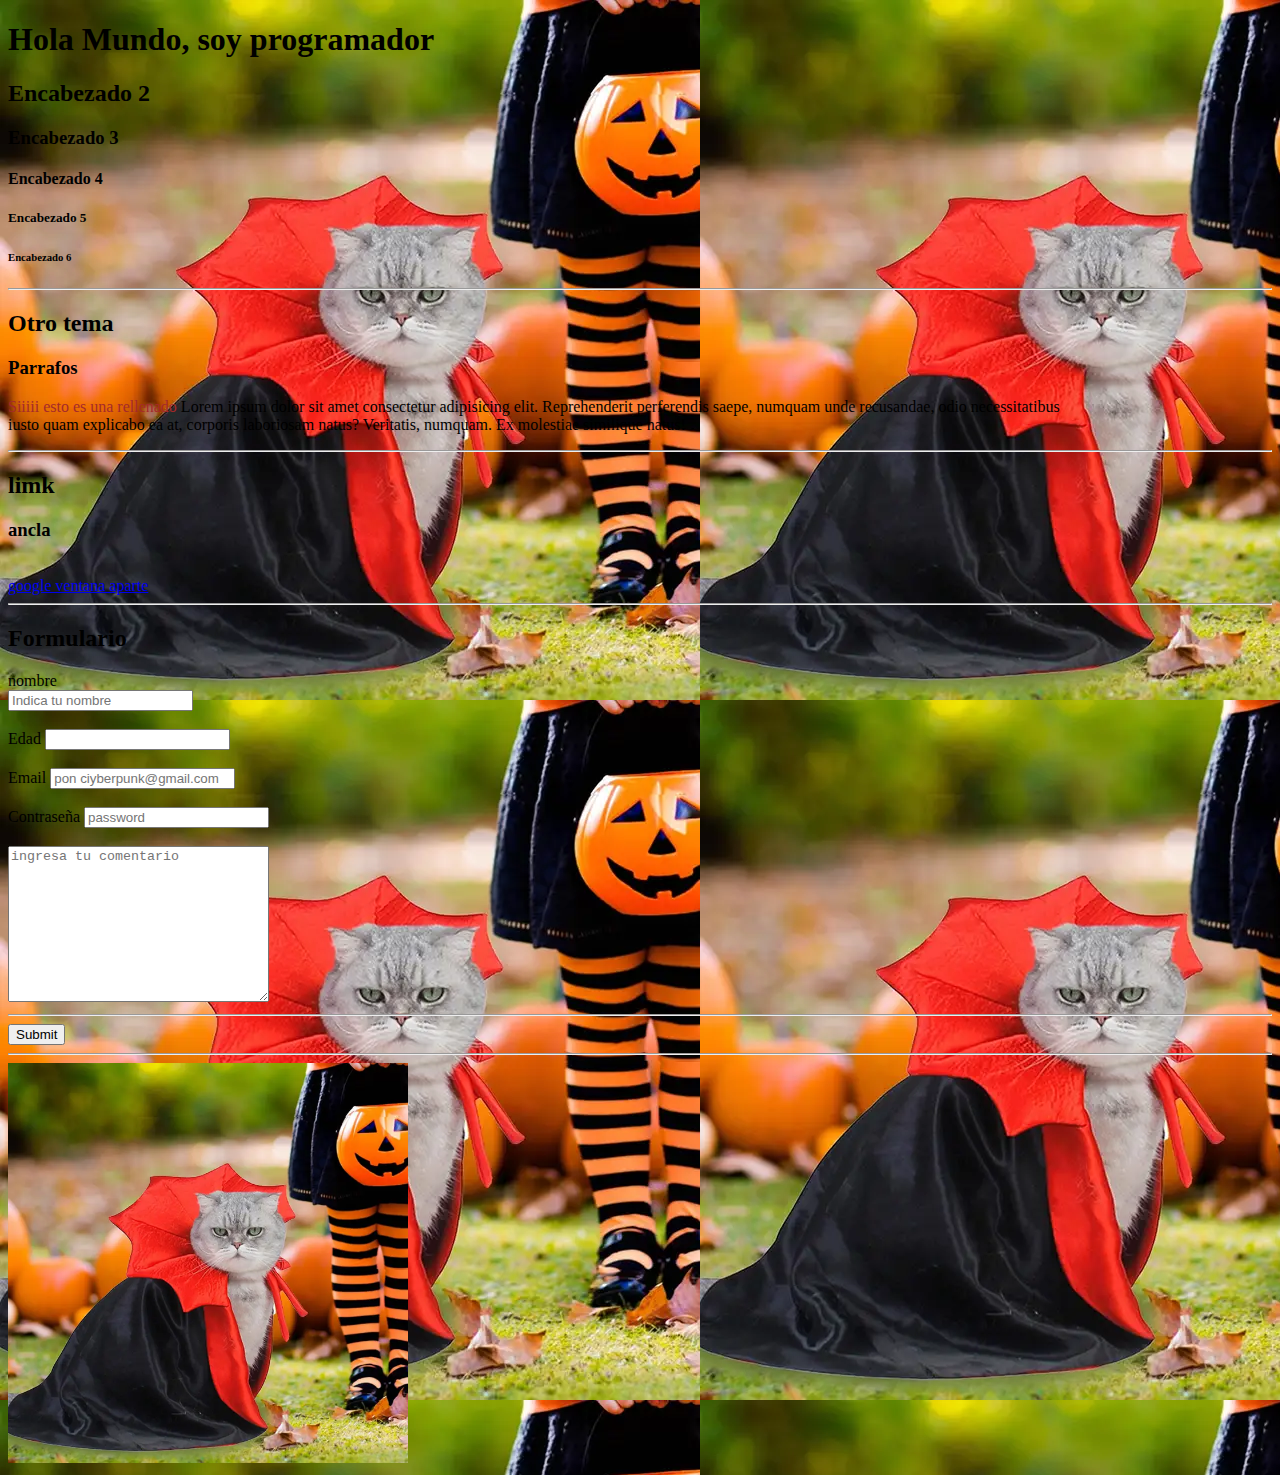
==== index.html @ ae7e28e5 "primera clase html" ====
<!DOCTYPE html><!-- alt + shift+A crea un como comentario  -->

<html lang="en">
<head>
    <meta charset="UTF-8">
    <meta name="viewport" content="width=device-width, initial-scale=1.0">
    <title>Cyberpunk</title>
</head>
<body background="public/gato.webp">
 <!-- Ennot es un plugin para shortcuts  -->
 <h1>Hola Mundo, soy programador</h1>
 <h2>Encabezado 2</h2>
<h3>Encabezado 3</h3> 
<h4>Encabezado 4 </h4> <h5>Encabezado 5</h5>
<h6>Encabezado 6 </h6>
    <!-- CRL+ALT+FLECHA "multiplicar cursor" -->
 <!-- CTRL+ALT+FLRECHA DUPLICA -->
 <hr><!-- salto de linea -->
<h2>Otro tema</h2>
<h3>Parrafos</h3>
<p>
    <span style="color:brown">Siiiii esto es una rellenado</span> Lorem ipsum dolor sit amet consectetur adipisicing elit. Reprehenderit perferendis saepe, numquam unde recusandae, odio necessitatibus <br/> 
    iusto quam explicabo ea at, corporis laboriosam natus? Veritatis, numquam. Ex molestiae similique natus!</p>
    <hr />
    <h2>limk</h2>
    <h3>ancla</h3>
    <a href="google.com"></a><br />
    <a target="_blank"    href="https://www.google.com">google ventana aparte</a>
    <hr>
    <h2>Formulario</h2>
    <form action="/cyberform" method="get">
        <label for="nombre">nombre</label><br />
        <input type="text" id="nombre" name="nombre" placeholder="Indica tu nombre">
        <br><br>
        <label for="edad">Edad</label>
        <input type="number" id="edad" name="edad">
        <br><br>
        <label for="emal">Email</label>
        <input type="email" id="email" name="email" placeholder="pon ciyberpunk@gmail.com">
        <br><br>
        <label for="password">Contraseña</label>
        <input 
        type="password"
        id="password"
        name="password"
        placeholder="password"
        >
        <br><br>
        <label for="texto"></label>
        <textarea name="texto" id="texto" cols="30" rows="10" placeholder="ingresa tu comentario"></textarea>
        <hr />
        <input type="submit">
    </form>
    <hr />
    <img src="public/gato.webp" alt="imagen gato " height="400px" width="400">


</body>
</html>
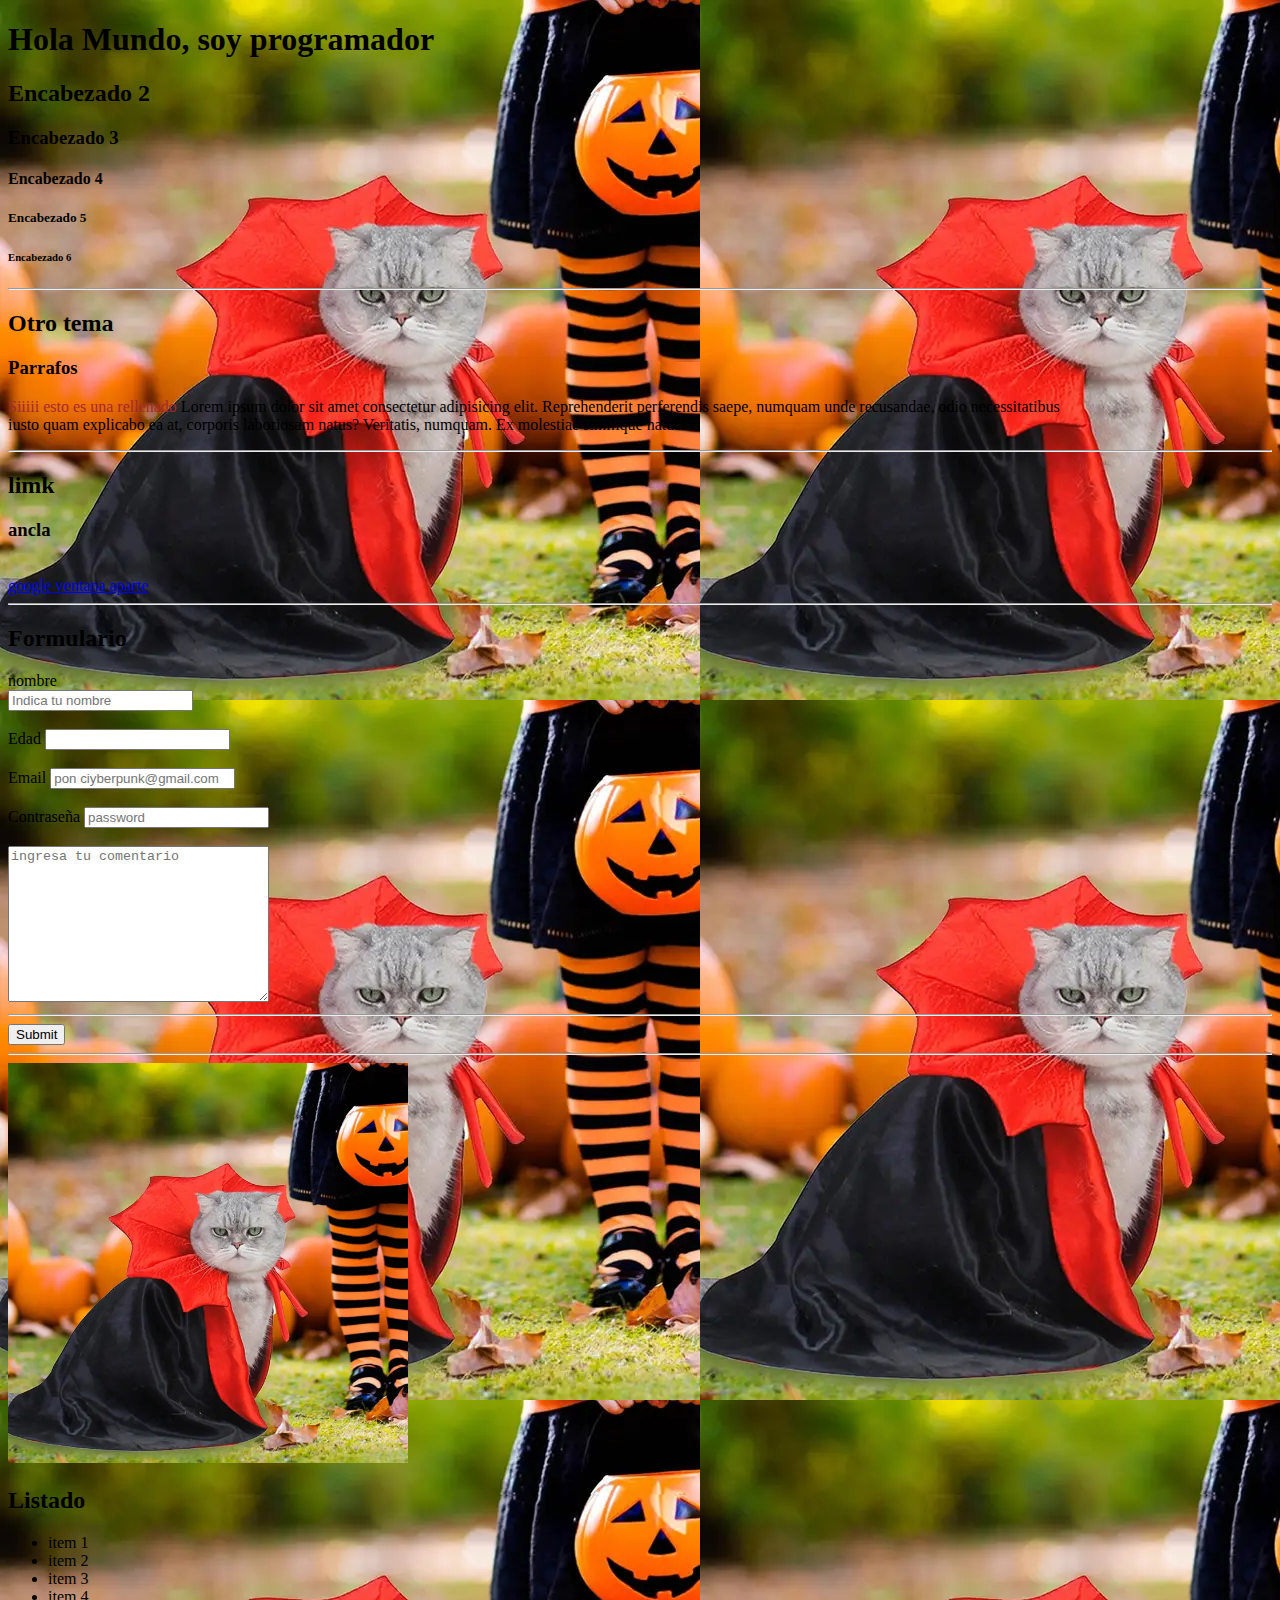
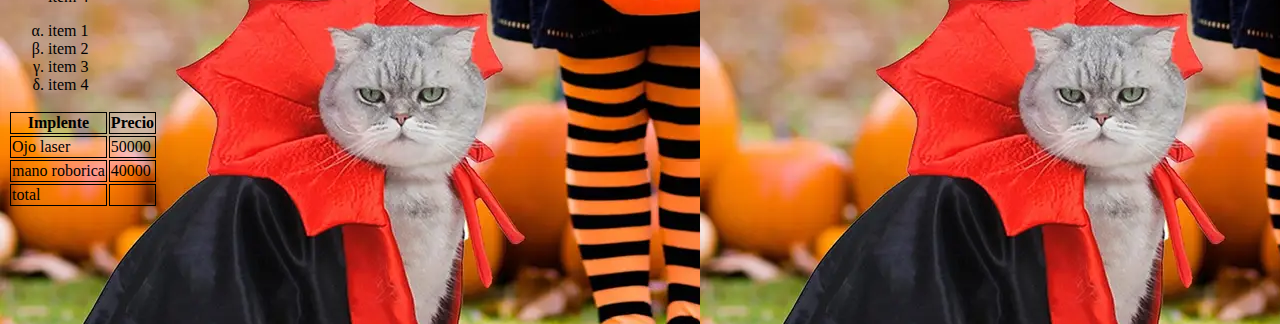
==== commit ef23fbae: "clase 2 html" ====
--- a/index.html
+++ b/index.html
@@ -53,7 +53,47 @@
     </form>
     <hr />
     <img src="public/gato.webp" alt="imagen gato " height="400px" width="400">
-
-
+    <h2>Listado</h2>
+    <ul>
+     <li>item 1</li>
+     <li>item 2</li>
+     <li>item 3</li>
+     <li>item 4</li>
+    </ul>
+    <ol>
+     <li style="list-style: lower-greek;">item 1</li>
+     <li style="list-style: lower-greek;">item 2</li>
+     <li style="list-style: lower-greek;">item 3</li>
+     <li style="list-style: lower-greek;">item 4</li>
+    </ol>
+    <table>
+        <thead>
+            <tr>
+                <th style="border: solid 1px black;">Implente</th>
+                <th style="border: solid 1px black;">Precio </th>
+            </tr>
+        </thead>
+        <tbody>
+            <tr>
+                <td style="border: solid 1px black;">
+                    Ojo laser
+                </td>
+                <td style="border: solid 1px black;">
+                    50000
+                </td>
+            </tr>
+            <tr>
+                <td style="border: solid 1px black;">mano roborica</td>
+                <td style="border: solid 1px black;">40000</td>
+            </tr>
+        </tbody>
+        <tfoot>
+            <tr>
+                <td style="border: solid 1px black;">total</td>
+                <td style="border: solid 1px black;"></td>
+            </tr>
+        </tfoot>
+    </table>
+    <br><br><br><br><br><br>
 </body>
 </html>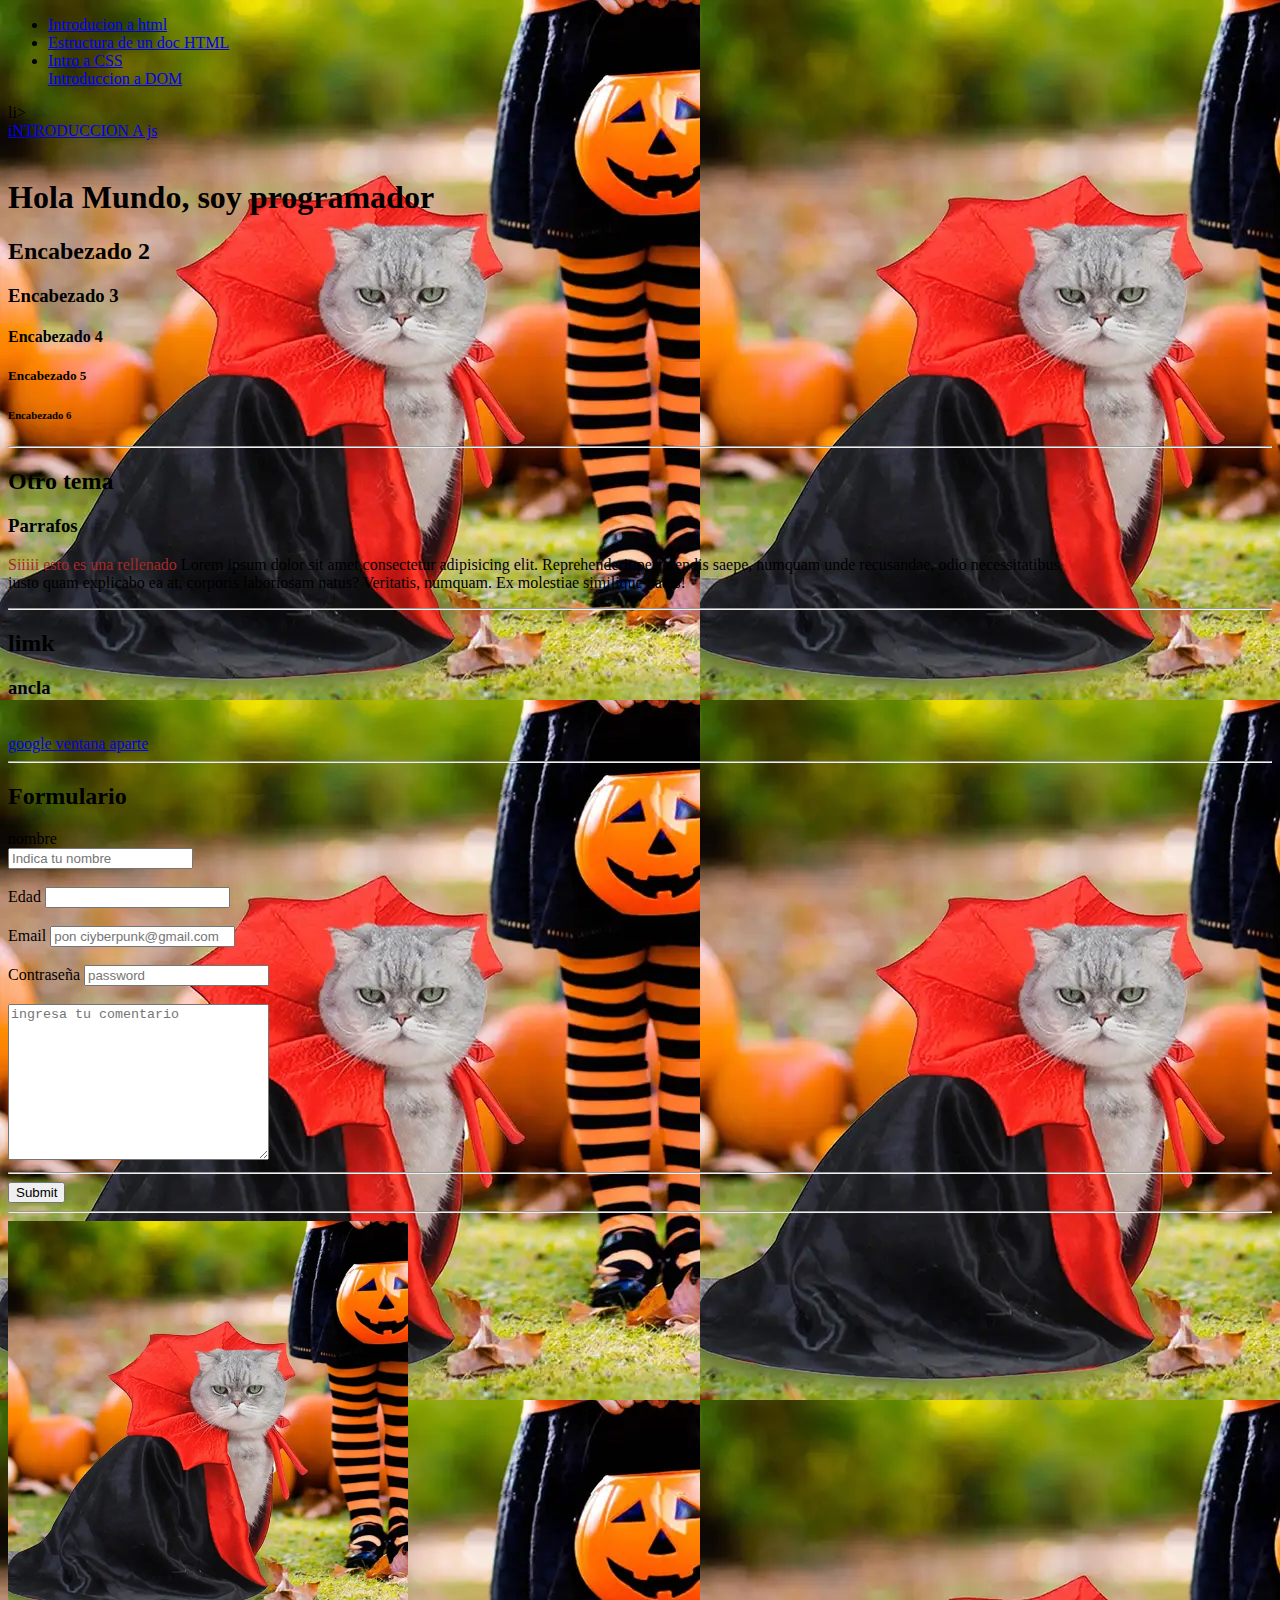
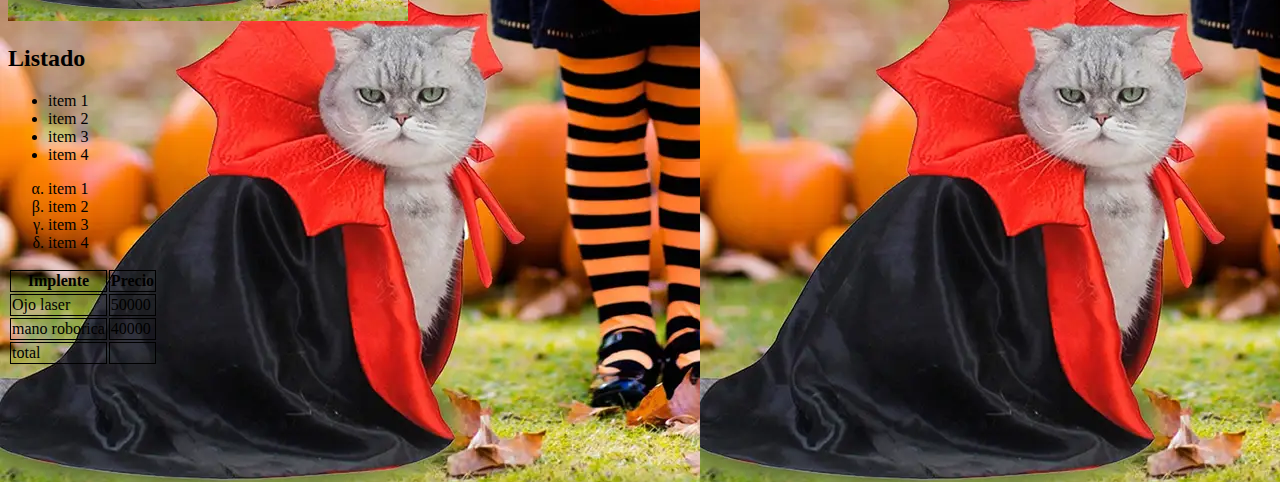
==== commit 6b0b4e04: "Nuevos archivos y clases creados" ====
--- a/index.html
+++ b/index.html
@@ -7,6 +7,17 @@
     <title>Cyberpunk</title>
 </head>
 <body background="public/gato.webp">
+    <nav>
+        <ul>
+            <li><a href="index.html">Introducion a html</a></li>
+            <li><a href="estructura.html">Estructura de un doc HTML</a></li>
+            <li><a href="introcss.html">Intro a CSS </a>
+            </li>
+                <a href="introdom.html">Introduccion a DOM</a></li>
+        </ul>li>
+            <li><a href="introjs.html">iNTRODUCCION A js</a></li>
+            <li>
+    </nav>
  <!-- Ennot es un plugin para shortcuts  -->
  <h1>Hola Mundo, soy programador</h1>
  <h2>Encabezado 2</h2>
